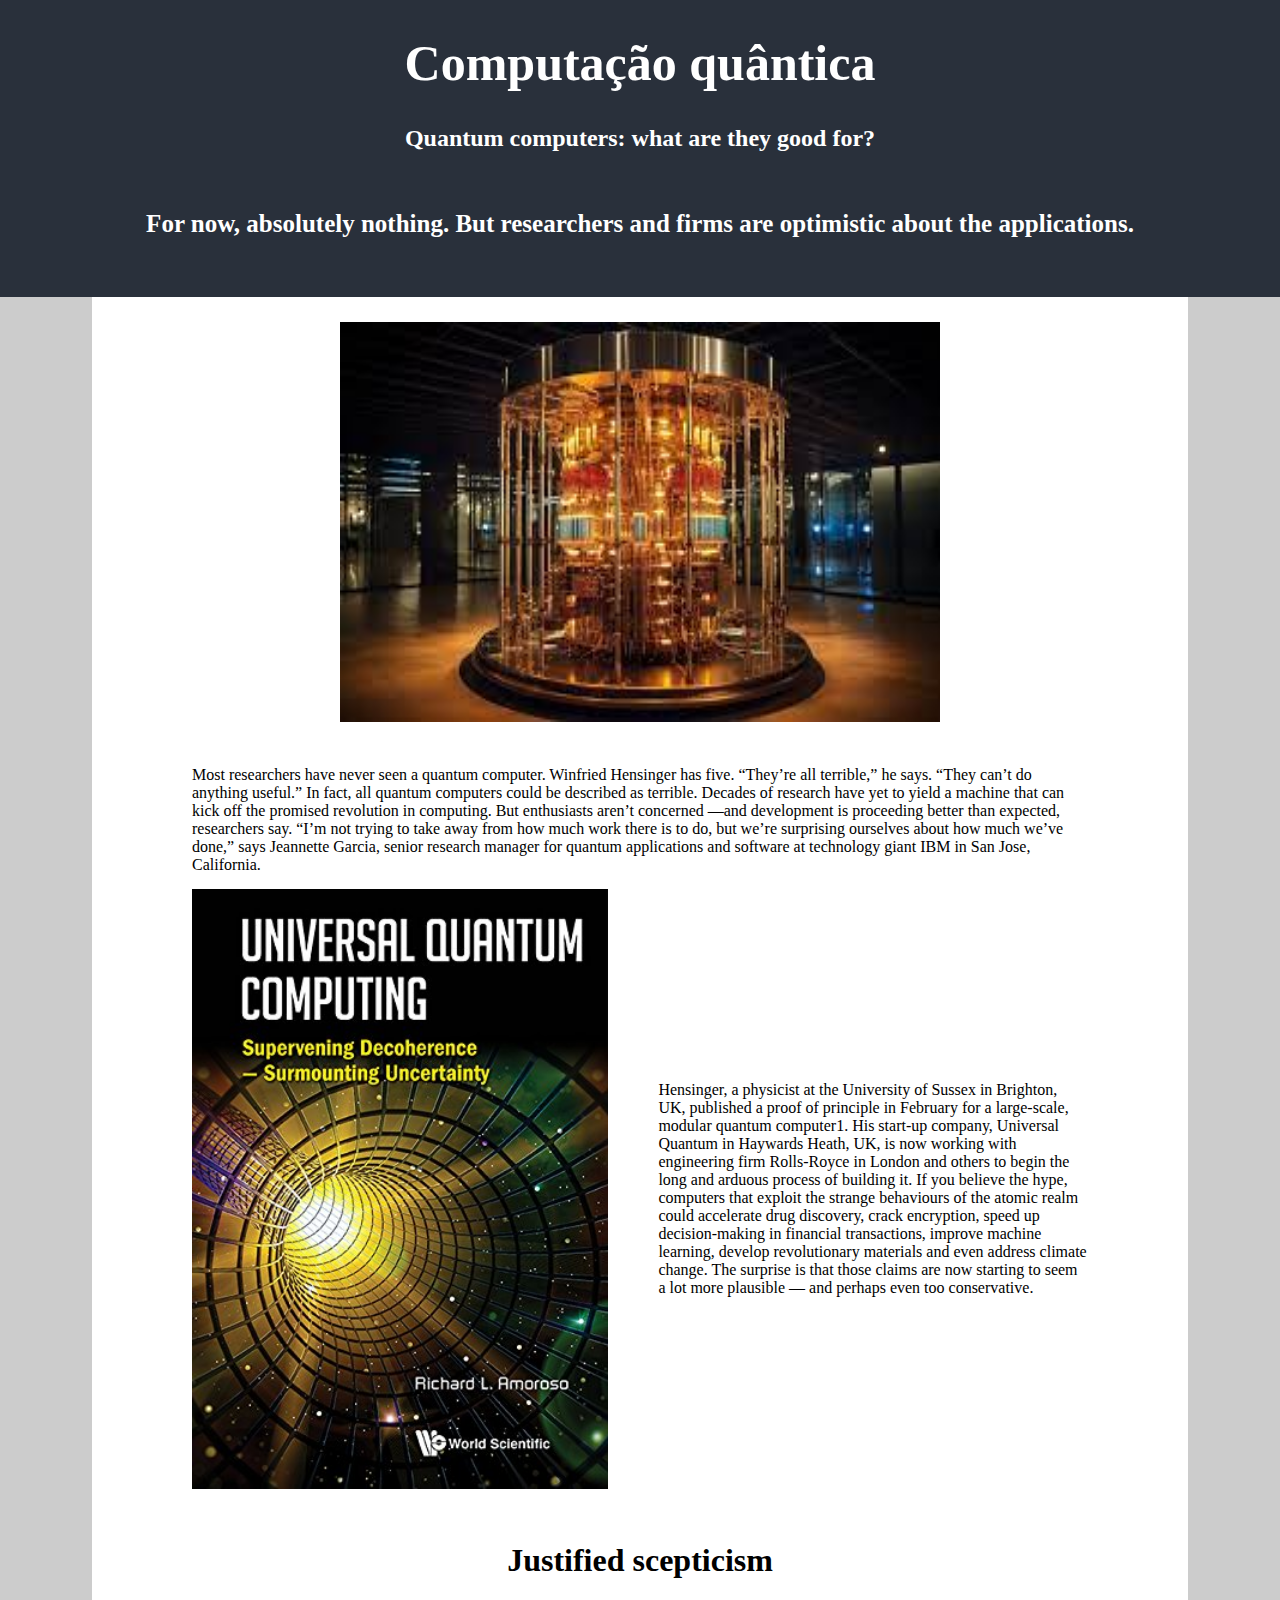
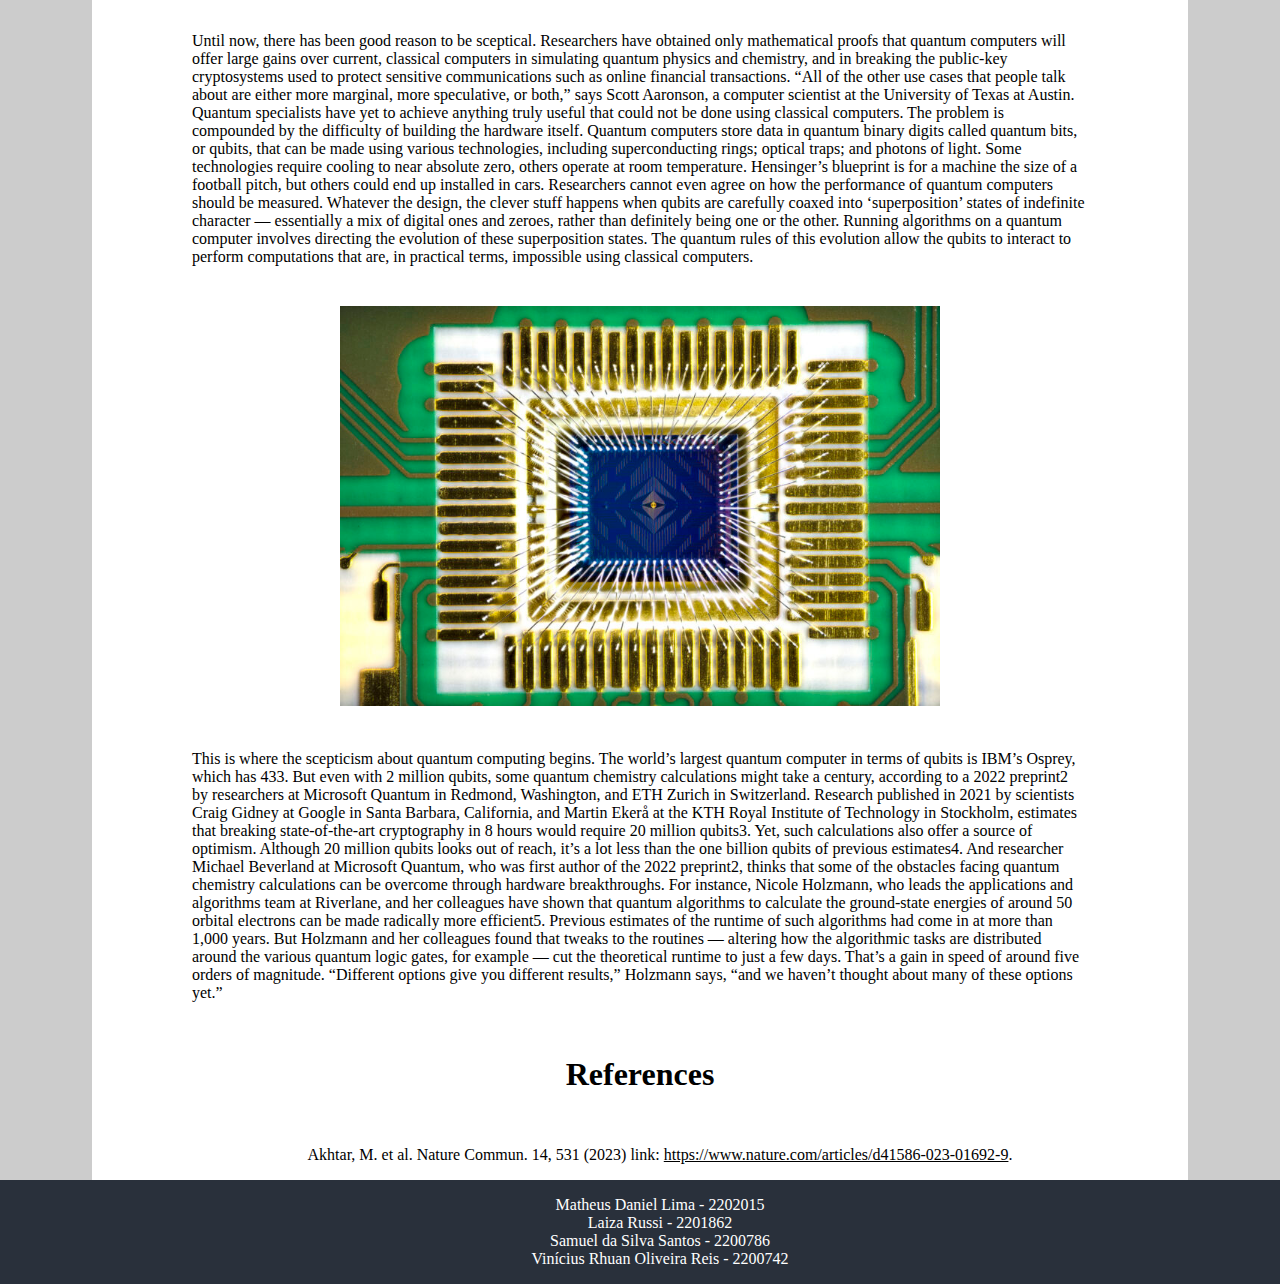
==== index.html @ 5a4b8c49 "first commit" ====
<!DOCTYPE html>
<html lang="pt-br">
<head>
    <meta charset="UTF-8">
    <meta name="viewport" content="width=device-width, initial-scale=1.0">
    <link rel="stylesheet" href="./css/style.css">
    <title>Computação quântica</title>
</head>
<body>
    <header>
        <h1>Computação quântica</h1>
        <h2>
            Quantum computers: what are they good for?
        </h2>
        <h6>
            For now, absolutely nothing. But researchers and firms are optimistic about the applications.
        </h6>
    </header>
    <main>
        <img src="./image/img-1.jpeg" alt="" class="img-default">

        <p>
            Most researchers have never seen a quantum computer. Winfried Hensinger has five. “They’re all terrible,” he says. “They can’t do anything useful.”

            In fact, all quantum computers could be described as terrible. Decades of research have yet to yield a machine that can kick off the promised revolution in computing. But enthusiasts aren’t concerned —and development is proceeding better than expected, researchers say.
            
            “I’m not trying to take away from how much work there is to do, but we’re surprising ourselves about how much we’ve done,” says Jeannette Garcia, senior research manager for quantum applications and software at technology giant IBM in San Jose, California.
        </p>

        <div class="merge-texto-imagem">
            <img src="./image/book.jpg" alt="">
            <p>
                Hensinger, a physicist at the University of Sussex in Brighton, UK, published a proof of principle in February for a large-scale, modular quantum computer1. His start-up company, Universal Quantum in Haywards Heath, UK, is now working with engineering firm Rolls-Royce in London and others to begin the long and arduous process of building it.

                If you believe the hype, computers that exploit the strange behaviours of the atomic realm could accelerate drug discovery, crack encryption, speed up decision-making in financial transactions, improve machine learning, develop revolutionary materials and even address climate change. The surprise is that those claims are now starting to seem a lot more plausible — and perhaps even too conservative.
            </p>
        </div>

        <section>
            <h5>Justified scepticism</h5>
            <p>
                Until now, there has been good reason to be sceptical. Researchers have obtained only mathematical proofs that quantum computers will offer large gains over current, classical computers in simulating quantum physics and chemistry, and in breaking the public-key cryptosystems used to protect sensitive communications such as online financial transactions. “All of the other use cases that people talk about are either more marginal, more speculative, or both,” says Scott Aaronson, a computer scientist at the University of Texas at Austin. Quantum specialists have yet to achieve anything truly useful that could not be done using classical computers.

                The problem is compounded by the difficulty of building the hardware itself. Quantum computers store data in quantum binary digits called quantum bits, or qubits, that can be made using various technologies, including superconducting rings; optical traps; and photons of light. Some technologies require cooling to near absolute zero, others operate at room temperature. Hensinger’s blueprint is for a machine the size of a football pitch, but others could end up installed in cars. Researchers cannot even agree on how the performance of quantum computers should be measured.

                Whatever the design, the clever stuff happens when qubits are carefully coaxed into ‘superposition’ states of indefinite character — essentially a mix of digital ones and zeroes, rather than definitely being one or the other. Running algorithms on a quantum computer involves directing the evolution of these superposition states. The quantum rules of this evolution allow the qubits to interact to perform computations that are, in practical terms, impossible using classical computers.
            </p>
            <img src="./image/processor.jpg" alt="" class="img-default">

            <p>
                This is where the scepticism about quantum computing begins. The world’s largest quantum computer in terms of qubits is IBM’s Osprey, which has 433. But even with 2 million qubits, some quantum chemistry calculations might take a century, according to a 2022 preprint2 by researchers at Microsoft Quantum in Redmond, Washington, and ETH Zurich in Switzerland. Research published in 2021 by scientists Craig Gidney at Google in Santa Barbara, California, and Martin Ekerå at the KTH Royal Institute of Technology in Stockholm, estimates that breaking state-of-the-art cryptography in 8 hours would require 20 million qubits3.

                Yet, such calculations also offer a source of optimism. Although 20 million qubits looks out of reach, it’s a lot less than the one billion qubits of previous estimates4. And researcher Michael Beverland at Microsoft Quantum, who was first author of the 2022 preprint2, thinks that some of the obstacles facing quantum chemistry calculations can be overcome through hardware breakthroughs.

                For instance, Nicole Holzmann, who leads the applications and algorithms team at Riverlane, and her colleagues have shown that quantum algorithms to calculate the ground-state energies of around 50 orbital electrons can be made radically more efficient5. Previous estimates of the runtime of such algorithms had come in at more than 1,000 years. But Holzmann and her colleagues found that tweaks to the routines — altering how the algorithmic tasks are distributed around the various quantum logic gates, for example — cut the theoretical runtime to just a few days. That’s a gain in speed of around five orders of magnitude. “Different options give you different results,” Holzmann says, “and we haven’t thought about many of these options yet.”


            </p>
        </section>

        <section class="referencias">
            <h5>References</h5>
            <ul>
                <li>
                    Akhtar, M. et al. Nature Commun. 14, 531 (2023) link: <a href="https://www.nature.com/articles/d41586-023-01692-9" target="_blank">https://www.nature.com/articles/d41586-023-01692-9</a>.
                </li>
            </ul>
        </section>

    </main>
    <footer>
        <ul>
            <li>Matheus Daniel Lima - 2202015</li>
            <li>Laiza Russi - 2201862</li>
            <li>Samuel da Silva Santos - 2200786</li>
            <li>Vinícius Rhuan Oliveira Reis - 2200742</li>

        </ul>
    </footer>
</body>
</html>
---- css/style.css ----
body{
    display: flex;
    flex-direction: column;
    flex-wrap: nowrap;
    align-content: space-around;
    align-items: center;
    justify-content: center;
    text-align: center;
    margin: 0;
    padding: 0;
    background-color: #ccc;
}

h1{
    font-size: 50px;
    font-weight: bold
}

h5{
    font-size: 32px;
}

h6{
    font-size: 25px;
}

header, footer{
    background-color: #29303b;
    color: #fff;
    padding-left: 15px;
    padding-right: 15px;
    width: 100%;
}

main{
    width: 70%;
    background-color: #fff;
}

p{
    text-align: left;
    font-size: 16px;
    margin-bottom: 15px;
    margin-top: 15px;
}

.img-default{
    margin-bottom: 25px;
    margin-top: 25px;
}

.merge-texto-imagem{
    display: flex;
    flex-direction: row;
    justify-content: flex-end;
    align-items: center;
}

.merge-texto-imagem img{
    margin-right: 50px;
}


a:link, a:visited, a:link:active, a:visited:active {
   color: #000;
}

a:hover{
    cursor: pointer;
}

ul{
    list-style-type: none;
}

@media(min-width: 700px){
    main{
        padding-left: 100px;
        padding-right: 100px;
    }

    .img-default{
        height: 400px;
        width: 600px;
    }

    .merge-texto-imagem img{
        width: 900px;
        height: 600px;
    }

    .referencias{
        text-align: center;
    }

}

@media (max-width: 700px) {
    main{
        padding-left: 15px;
        padding-right: 15px;
    }
    .img-default{
        height: 200px;
        width: 280px;
    }
    .merge-texto-imagem img{
        width: 100px;
        height: 300px;
    }
    .referencias{
        text-align: left;
    }
    li{
        padding-left: 10px;
    }
    
}
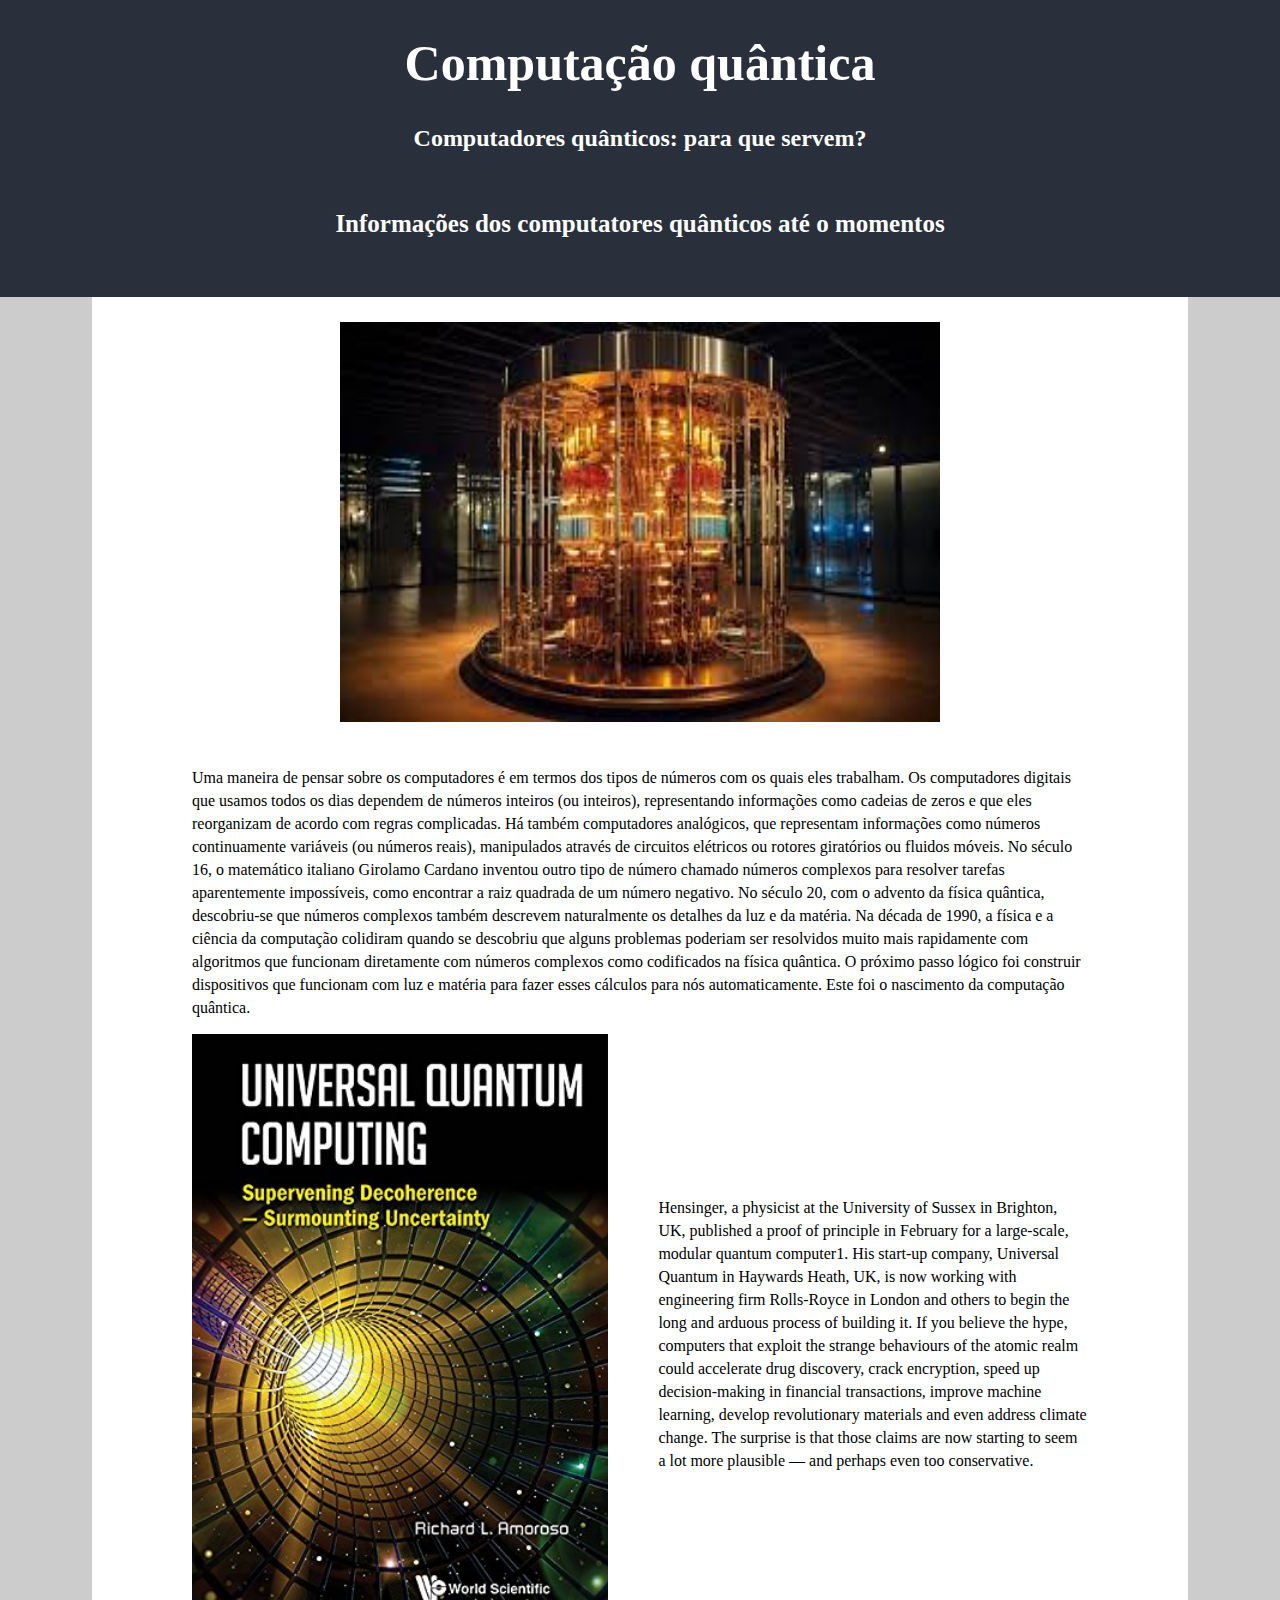
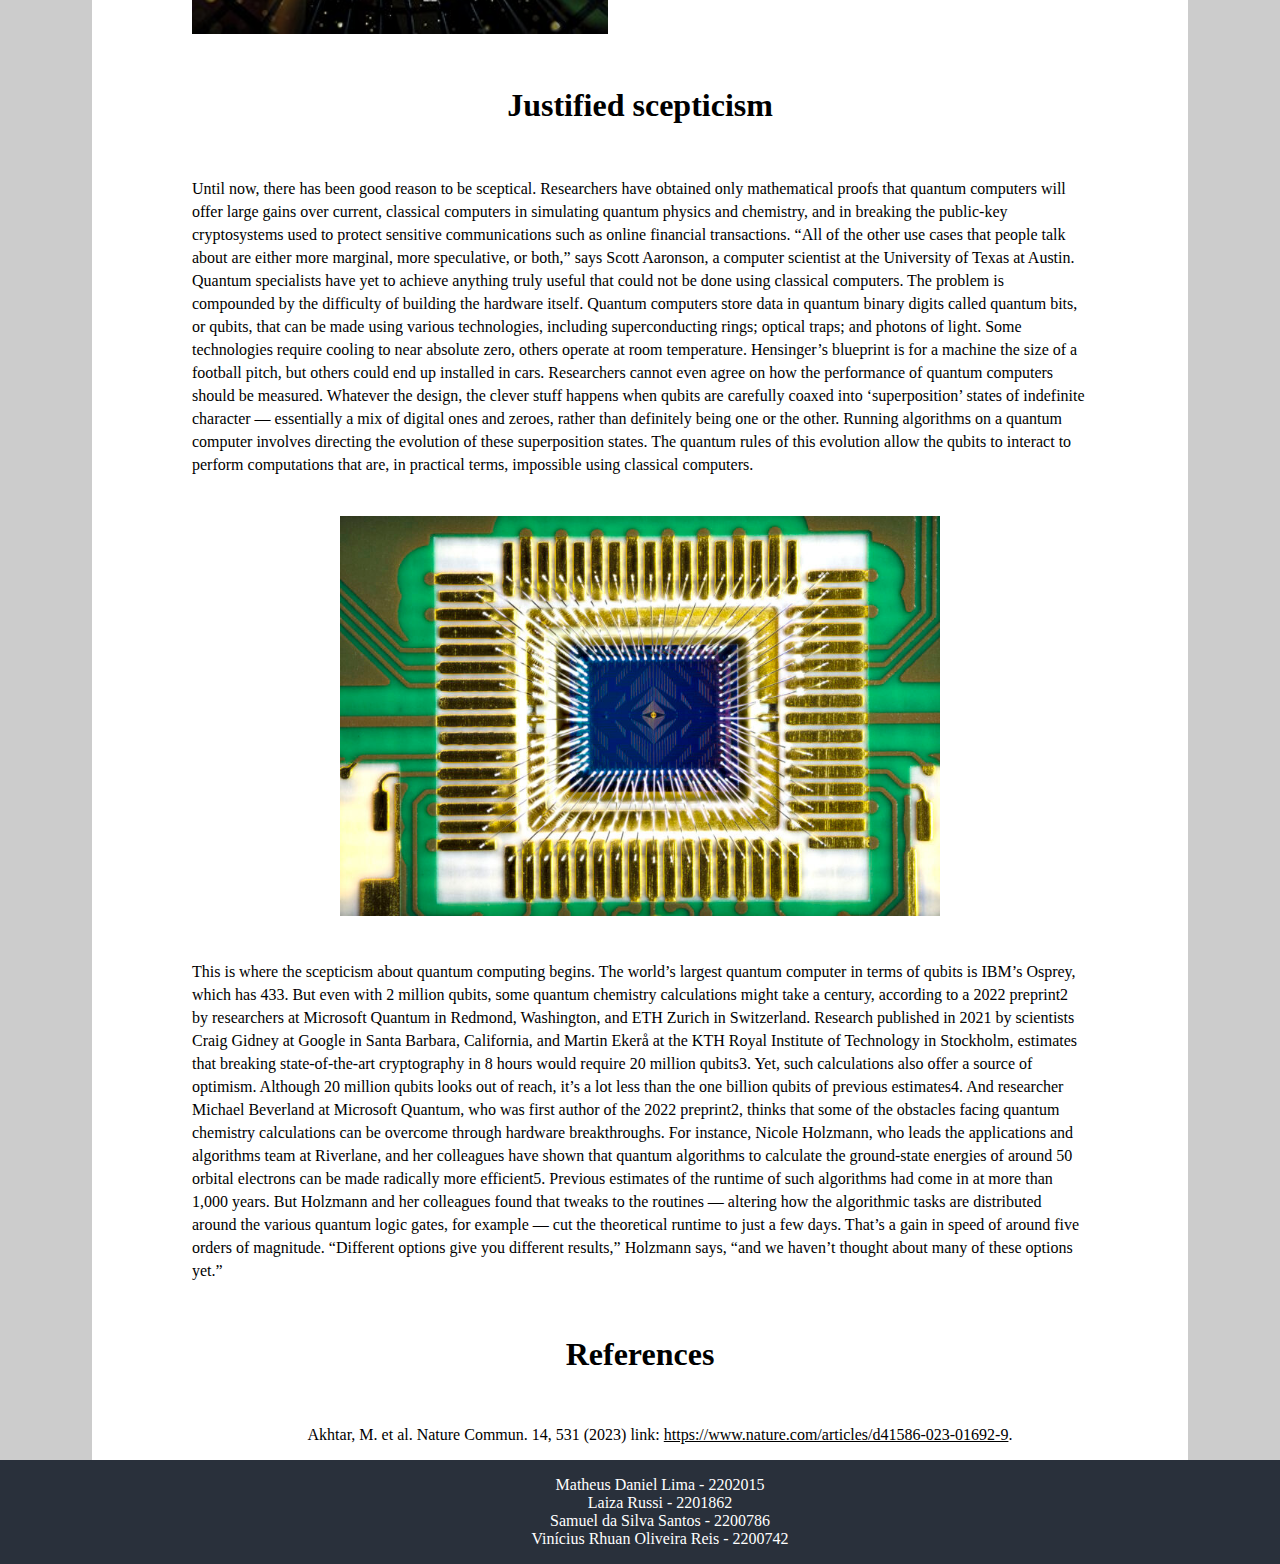
==== commit 1d6701b7: "fix: dados da computação quântica" ====
--- a/index.html
+++ b/index.html
@@ -10,22 +10,26 @@
     <header>
         <h1>Computação quântica</h1>
         <h2>
-            Quantum computers: what are they good for?
+            Computadores quânticos: para que servem?
         </h2>
         <h6>
-            For now, absolutely nothing. But researchers and firms are optimistic about the applications.
+            Informações dos computatores quânticos até o momentos
         </h6>
     </header>
     <main>
         <img src="./image/img-1.jpeg" alt="" class="img-default">
 
         <p>
-            Most researchers have never seen a quantum computer. Winfried Hensinger has five. “They’re all terrible,” he says. “They can’t do anything useful.”
+            Uma maneira de pensar sobre os computadores é em termos dos tipos de números com os quais eles trabalham.
 
-            In fact, all quantum computers could be described as terrible. Decades of research have yet to yield a machine that can kick off the promised revolution in computing. But enthusiasts aren’t concerned —and development is proceeding better than expected, researchers say.
-            
-            “I’m not trying to take away from how much work there is to do, but we’re surprising ourselves about how much we’ve done,” says Jeannette Garcia, senior research manager for quantum applications and software at technology giant IBM in San Jose, California.
+            Os computadores digitais que usamos todos os dias dependem de números inteiros (ou inteiros), representando informações como cadeias de zeros e que eles reorganizam de acordo com regras complicadas. Há também computadores analógicos, que representam informações como números continuamente variáveis (ou números reais), manipulados através de circuitos elétricos ou rotores giratórios ou fluidos móveis.
+            No século 16, o matemático italiano Girolamo Cardano inventou outro tipo de número chamado números complexos para resolver tarefas aparentemente impossíveis, como encontrar a raiz quadrada de um número negativo. No século 20, com o advento da física quântica, descobriu-se que números complexos também descrevem naturalmente os detalhes da luz e da matéria.
+
+            Na década de 1990, a física e a ciência da computação colidiram quando se descobriu que alguns problemas poderiam ser resolvidos muito mais rapidamente com algoritmos que funcionam diretamente com números complexos como codificados na física quântica.
+
+            O próximo passo lógico foi construir dispositivos que funcionam com luz e matéria para fazer esses cálculos para nós automaticamente. Este foi o nascimento da computação quântica.
         </p>
+
 
         <div class="merge-texto-imagem">
             <img src="./image/book.jpg" alt="">
--- a/css/style.css
+++ b/css/style.css
@@ -42,6 +42,7 @@
     font-size: 16px;
     margin-bottom: 15px;
     margin-top: 15px;
+    line-height: 23px;
 }
 
 .img-default{
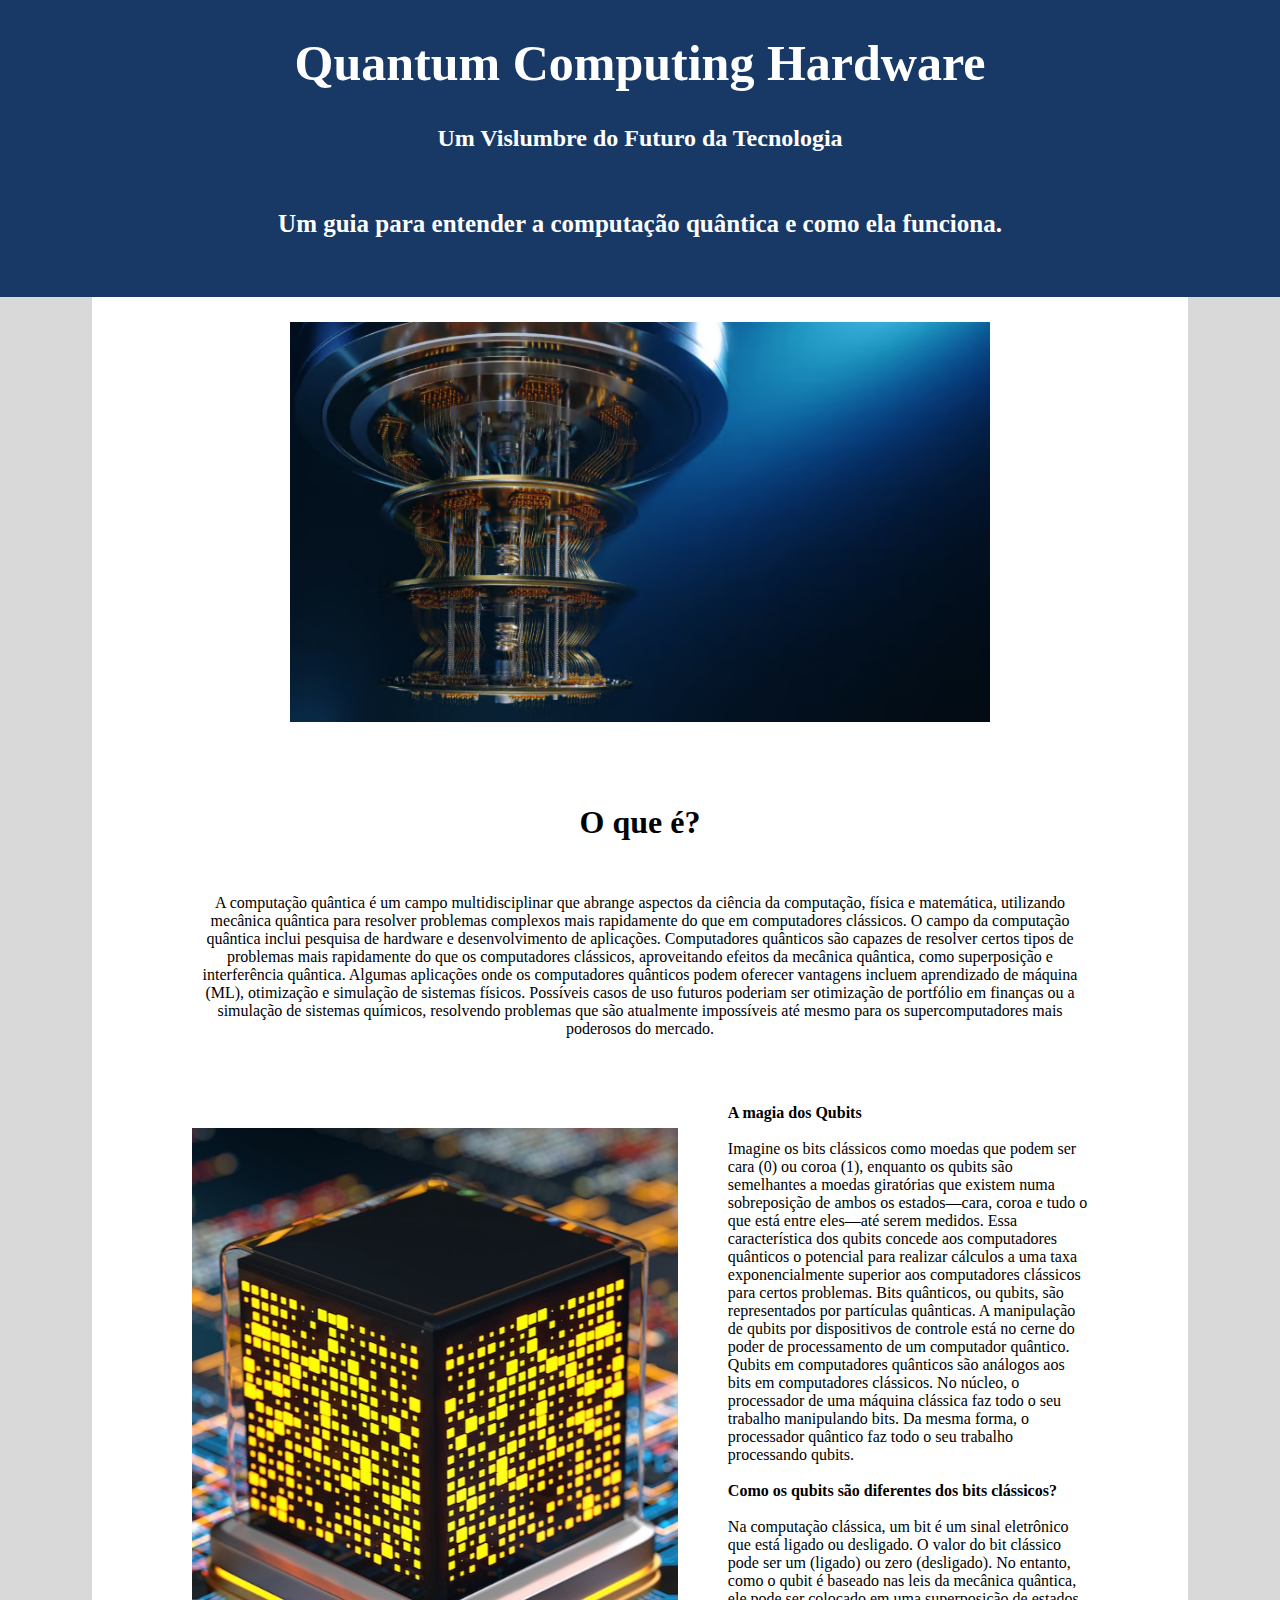
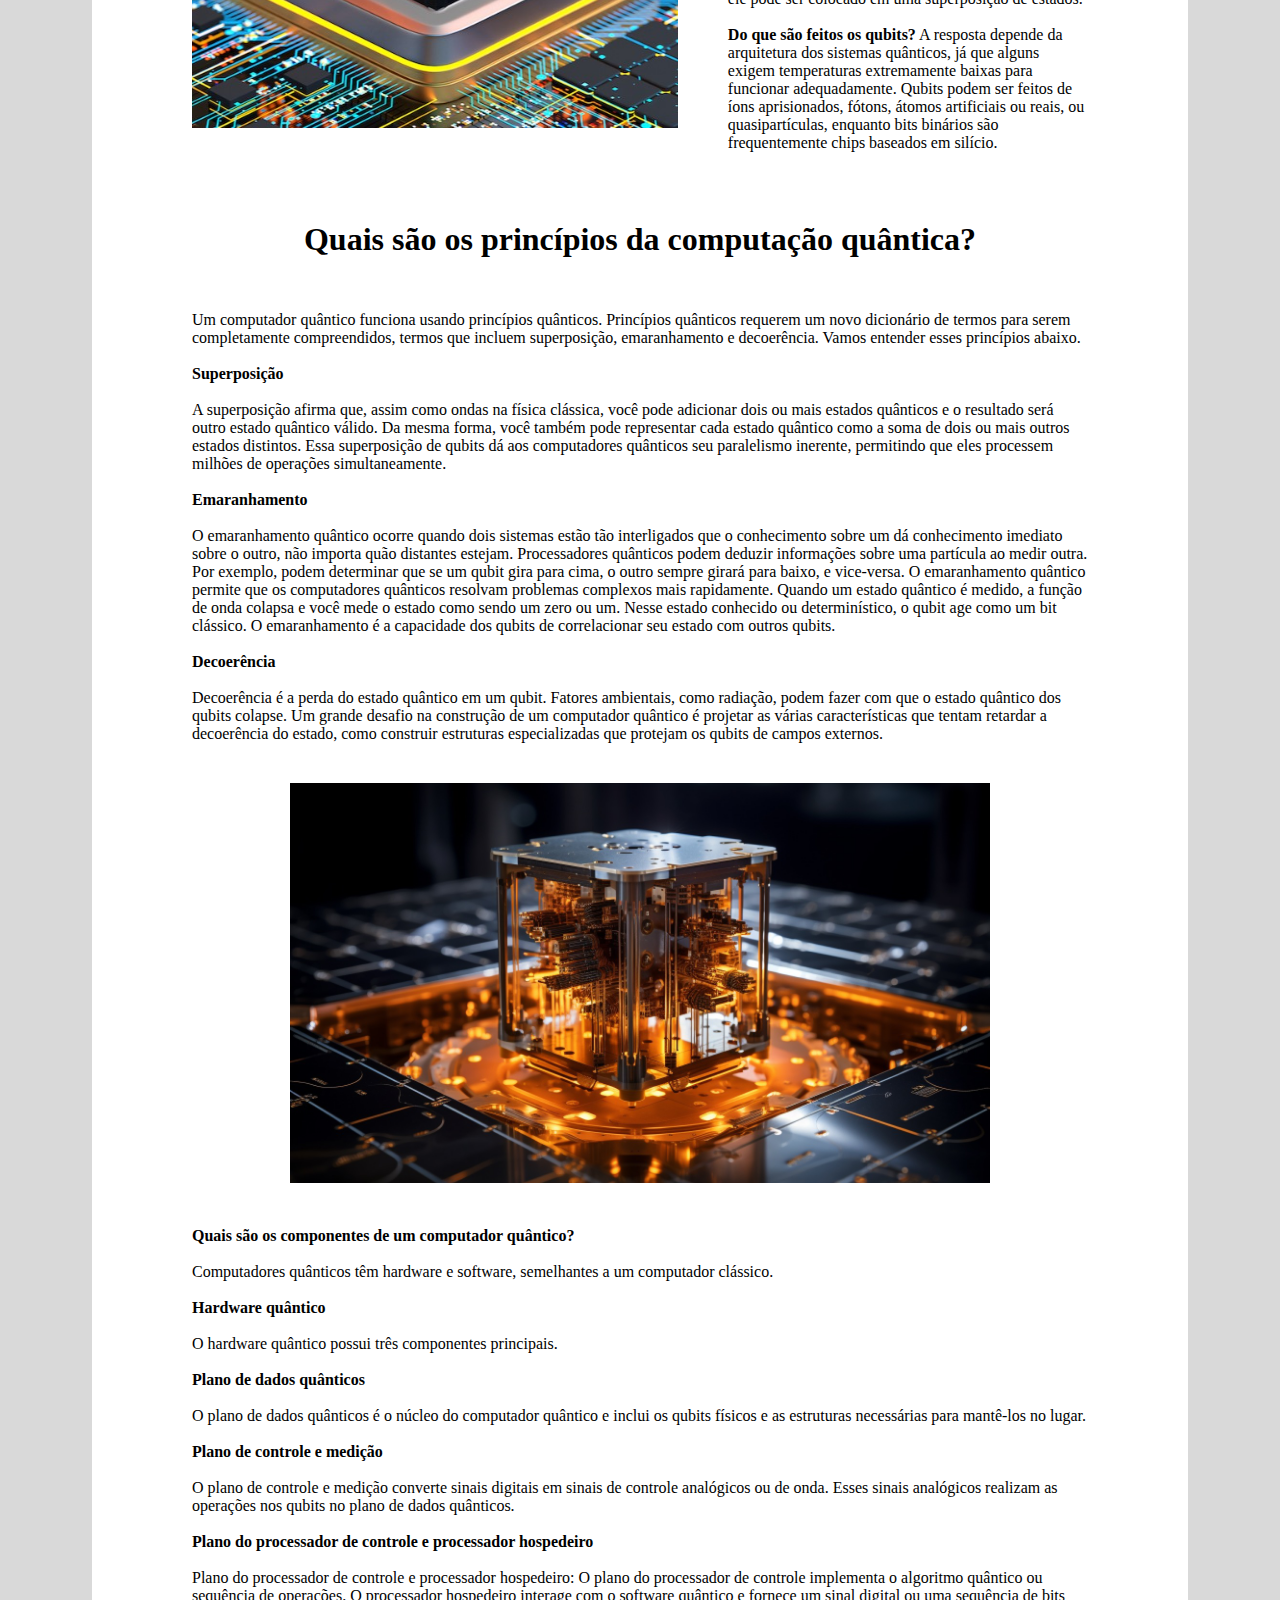
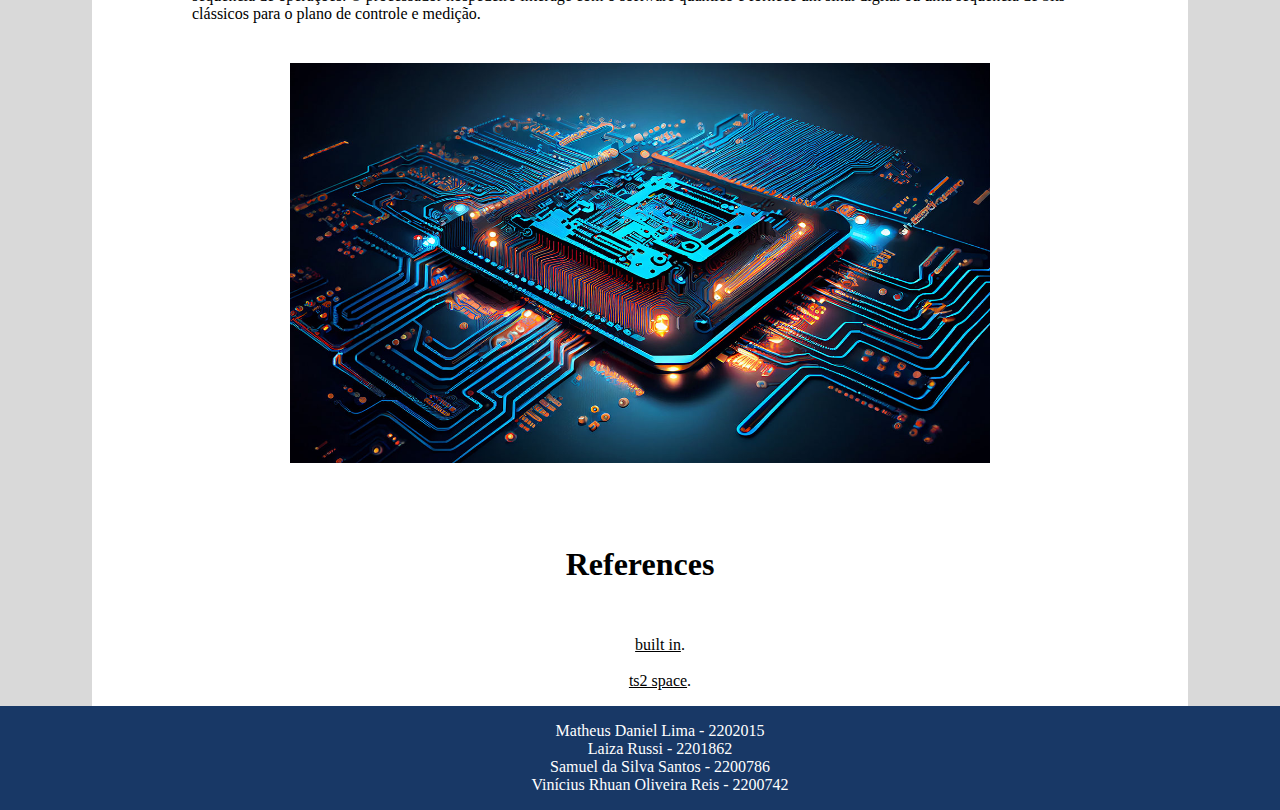
==== commit 4f6b78c5: "fix: prova desenvolvimento web" ====
--- a/index.html
+++ b/index.html
@@ -1,85 +1,103 @@
-<!DOCTYPE html>
-<html lang="pt-br">
-<head>
-    <meta charset="UTF-8">
-    <meta name="viewport" content="width=device-width, initial-scale=1.0">
-    <link rel="stylesheet" href="./css/style.css">
-    <title>Computação quântica</title>
-</head>
-<body>
-    <header>
-        <h1>Computação quântica</h1>
-        <h2>
-            Computadores quânticos: para que servem?
-        </h2>
-        <h6>
-            Informações dos computatores quânticos até o momentos
-        </h6>
-    </header>
-    <main>
-        <img src="./image/img-1.jpeg" alt="" class="img-default">
-
-        <p>
-            Uma maneira de pensar sobre os computadores é em termos dos tipos de números com os quais eles trabalham.
-
-            Os computadores digitais que usamos todos os dias dependem de números inteiros (ou inteiros), representando informações como cadeias de zeros e que eles reorganizam de acordo com regras complicadas. Há também computadores analógicos, que representam informações como números continuamente variáveis (ou números reais), manipulados através de circuitos elétricos ou rotores giratórios ou fluidos móveis.
-            No século 16, o matemático italiano Girolamo Cardano inventou outro tipo de número chamado números complexos para resolver tarefas aparentemente impossíveis, como encontrar a raiz quadrada de um número negativo. No século 20, com o advento da física quântica, descobriu-se que números complexos também descrevem naturalmente os detalhes da luz e da matéria.
-
-            Na década de 1990, a física e a ciência da computação colidiram quando se descobriu que alguns problemas poderiam ser resolvidos muito mais rapidamente com algoritmos que funcionam diretamente com números complexos como codificados na física quântica.
-
-            O próximo passo lógico foi construir dispositivos que funcionam com luz e matéria para fazer esses cálculos para nós automaticamente. Este foi o nascimento da computação quântica.
-        </p>
-
-
-        <div class="merge-texto-imagem">
-            <img src="./image/book.jpg" alt="">
-            <p>
-                Hensinger, a physicist at the University of Sussex in Brighton, UK, published a proof of principle in February for a large-scale, modular quantum computer1. His start-up company, Universal Quantum in Haywards Heath, UK, is now working with engineering firm Rolls-Royce in London and others to begin the long and arduous process of building it.
-
-                If you believe the hype, computers that exploit the strange behaviours of the atomic realm could accelerate drug discovery, crack encryption, speed up decision-making in financial transactions, improve machine learning, develop revolutionary materials and even address climate change. The surprise is that those claims are now starting to seem a lot more plausible — and perhaps even too conservative.
-            </p>
-        </div>
-
-        <section>
-            <h5>Justified scepticism</h5>
-            <p>
-                Until now, there has been good reason to be sceptical. Researchers have obtained only mathematical proofs that quantum computers will offer large gains over current, classical computers in simulating quantum physics and chemistry, and in breaking the public-key cryptosystems used to protect sensitive communications such as online financial transactions. “All of the other use cases that people talk about are either more marginal, more speculative, or both,” says Scott Aaronson, a computer scientist at the University of Texas at Austin. Quantum specialists have yet to achieve anything truly useful that could not be done using classical computers.
-
-                The problem is compounded by the difficulty of building the hardware itself. Quantum computers store data in quantum binary digits called quantum bits, or qubits, that can be made using various technologies, including superconducting rings; optical traps; and photons of light. Some technologies require cooling to near absolute zero, others operate at room temperature. Hensinger’s blueprint is for a machine the size of a football pitch, but others could end up installed in cars. Researchers cannot even agree on how the performance of quantum computers should be measured.
-
-                Whatever the design, the clever stuff happens when qubits are carefully coaxed into ‘superposition’ states of indefinite character — essentially a mix of digital ones and zeroes, rather than definitely being one or the other. Running algorithms on a quantum computer involves directing the evolution of these superposition states. The quantum rules of this evolution allow the qubits to interact to perform computations that are, in practical terms, impossible using classical computers.
-            </p>
-            <img src="./image/processor.jpg" alt="" class="img-default">
-
-            <p>
-                This is where the scepticism about quantum computing begins. The world’s largest quantum computer in terms of qubits is IBM’s Osprey, which has 433. But even with 2 million qubits, some quantum chemistry calculations might take a century, according to a 2022 preprint2 by researchers at Microsoft Quantum in Redmond, Washington, and ETH Zurich in Switzerland. Research published in 2021 by scientists Craig Gidney at Google in Santa Barbara, California, and Martin Ekerå at the KTH Royal Institute of Technology in Stockholm, estimates that breaking state-of-the-art cryptography in 8 hours would require 20 million qubits3.
-
-                Yet, such calculations also offer a source of optimism. Although 20 million qubits looks out of reach, it’s a lot less than the one billion qubits of previous estimates4. And researcher Michael Beverland at Microsoft Quantum, who was first author of the 2022 preprint2, thinks that some of the obstacles facing quantum chemistry calculations can be overcome through hardware breakthroughs.
-
-                For instance, Nicole Holzmann, who leads the applications and algorithms team at Riverlane, and her colleagues have shown that quantum algorithms to calculate the ground-state energies of around 50 orbital electrons can be made radically more efficient5. Previous estimates of the runtime of such algorithms had come in at more than 1,000 years. But Holzmann and her colleagues found that tweaks to the routines — altering how the algorithmic tasks are distributed around the various quantum logic gates, for example — cut the theoretical runtime to just a few days. That’s a gain in speed of around five orders of magnitude. “Different options give you different results,” Holzmann says, “and we haven’t thought about many of these options yet.”
-
-
-            </p>
-        </section>
-
-        <section class="referencias">
-            <h5>References</h5>
-            <ul>
-                <li>
-                    Akhtar, M. et al. Nature Commun. 14, 531 (2023) link: <a href="https://www.nature.com/articles/d41586-023-01692-9" target="_blank">https://www.nature.com/articles/d41586-023-01692-9</a>.
-                </li>
-            </ul>
-        </section>
-
-    </main>
-    <footer>
-        <ul>
-            <li>Matheus Daniel Lima - 2202015</li>
-            <li>Laiza Russi - 2201862</li>
-            <li>Samuel da Silva Santos - 2200786</li>
-            <li>Vinícius Rhuan Oliveira Reis - 2200742</li>
-
-        </ul>
-    </footer>
-</body>
+<!DOCTYPE html>
+<html lang="pt-br">
+<head>
+    <meta charset="UTF-8">
+    <meta name="viewport" content="width=device-width, initial-scale=1.0">
+    <link rel="stylesheet" href="./css/style.css">
+    <title>Computação quântica</title>
+</head>
+<body>
+    
+    <header>
+        <h1>Quantum Computing Hardware</h1>
+        <h2>
+            Um Vislumbre do Futuro da Tecnologia
+        </h2>
+        <h6>
+            Um guia para entender a computação quântica e como ela funciona.
+        </h6>
+    </header>
+    <main>
+        <img src="./image/img1.avif" alt="" class="img-default">
+
+        <p>
+        <h5>O que é?</h5>
+            A computação quântica é um campo multidisciplinar que abrange aspectos da ciência da computação, física e matemática, 
+            utilizando mecânica quântica para resolver problemas complexos mais rapidamente do que em computadores clássicos. O campo da computação quântica inclui 
+            pesquisa de hardware e desenvolvimento de aplicações. Computadores quânticos são capazes de resolver certos tipos de problemas mais rapidamente do que os 
+            computadores clássicos, aproveitando efeitos da mecânica quântica, como superposição e interferência quântica. Algumas aplicações onde os computadores quânticos 
+            podem oferecer vantagens incluem aprendizado de máquina (ML), otimização e simulação de sistemas físicos. Possíveis casos de uso futuros poderiam ser otimização 
+            de portfólio em finanças ou a simulação de sistemas químicos, resolvendo problemas que são atualmente impossíveis até mesmo para os supercomputadores mais poderosos 
+            do mercado.
+        </p>
+        <br></br>
+        <div class="merge-texto-imagem">
+            <img src="./image/img2.jpg" alt="">
+            <p>
+                <strong>A magia dos Qubits</strong><br></br>
+                Imagine os bits clássicos como moedas que podem ser cara (0) ou coroa (1), enquanto os qubits são semelhantes a moedas giratórias que existem numa sobreposição de ambos os estados—cara, coroa e tudo o que está entre eles—até serem medidos. Essa característica dos qubits concede aos computadores quânticos o potencial para realizar cálculos a uma taxa exponencialmente superior aos computadores clássicos para certos problemas.            
+                Bits quânticos, ou qubits, são representados por partículas quânticas. A manipulação de qubits por dispositivos de controle está no cerne do poder de processamento de um computador quântico. Qubits em computadores quânticos são análogos aos bits em computadores clássicos. No núcleo, o processador de uma máquina clássica faz todo o seu trabalho manipulando bits. Da mesma forma, o processador quântico faz todo o seu trabalho processando qubits.
+                <br></br><strong>Como os qubits são diferentes dos bits clássicos?</strong><br></br>
+                Na computação clássica, um bit é um sinal eletrônico que está ligado ou desligado. O valor do bit clássico pode ser um (ligado) ou zero (desligado). No entanto, como o qubit é baseado nas leis da mecânica quântica, ele pode ser colocado em uma superposição de estados.
+                <br></br><strong>Do que são feitos os qubits?</strong> A resposta depende da arquitetura dos sistemas quânticos, já que alguns exigem temperaturas extremamente baixas para funcionar adequadamente. Qubits podem ser feitos de íons aprisionados, fótons, átomos artificiais ou reais, ou quasipartículas, enquanto bits binários são frequentemente chips baseados em silício.
+            </p>
+        </div>
+
+        <section>
+            <h5>Quais são os princípios da computação quântica?</h5>
+            <p>
+                Um computador quântico funciona usando princípios quânticos. Princípios quânticos requerem um novo dicionário de termos para serem completamente compreendidos, termos que incluem superposição, emaranhamento e decoerência. Vamos entender esses princípios abaixo.
+                <br></br>
+                <strong>Superposição</strong><br></br>
+                A superposição afirma que, assim como ondas na física clássica, você pode adicionar dois ou mais estados quânticos e o resultado será outro estado quântico válido. Da mesma forma, você também pode representar cada estado quântico como a soma de dois ou mais outros estados distintos. Essa superposição de qubits dá aos computadores quânticos seu paralelismo inerente, permitindo que eles processem milhões de operações simultaneamente.
+                <br></br>
+                <strong>Emaranhamento</strong><br></br>
+                O emaranhamento quântico ocorre quando dois sistemas estão tão interligados que o conhecimento sobre um dá conhecimento imediato sobre o outro, não importa quão distantes estejam. Processadores quânticos podem deduzir informações sobre uma partícula ao medir outra. Por exemplo, podem determinar que se um qubit gira para cima, o outro sempre girará para baixo, e vice-versa. O emaranhamento quântico permite que os computadores quânticos resolvam problemas complexos mais rapidamente.
+                Quando um estado quântico é medido, a função de onda colapsa e você mede o estado como sendo um zero ou um. Nesse estado conhecido ou determinístico, o qubit age como um bit clássico. O emaranhamento é a capacidade dos qubits de correlacionar seu estado com outros qubits.
+                <br></br>
+                <strong>Decoerência</strong><br></br>
+                Decoerência é a perda do estado quântico em um qubit. Fatores ambientais, como radiação, podem fazer com que o estado quântico dos qubits colapse. Um grande desafio na construção de um computador quântico é projetar as várias características que tentam retardar a decoerência do estado, como construir estruturas especializadas que protejam os qubits de campos externos.
+            </p>
+            <img src="./image/img3.jpeg" alt="" class="img-default">
+            <p>
+    
+                <strong>Quais são os componentes de um computador quântico?</strong><br></br>
+                Computadores quânticos têm hardware e software, semelhantes a um computador clássico.
+                <br></br>
+                <strong>Hardware quântico</strong><br></br> O hardware quântico possui três componentes principais.
+                <br></br>
+                <strong>Plano de dados quânticos</strong><br></br> O plano de dados quânticos é o núcleo do computador quântico e inclui os qubits físicos e as estruturas necessárias para mantê-los no lugar.
+                <br></br>
+                <strong>Plano de controle e medição</strong><br></br> O plano de controle e medição converte sinais digitais em sinais de controle analógicos ou de onda. Esses sinais analógicos realizam as operações nos qubits no plano de dados quânticos.
+                <br></br>
+                <strong>Plano do processador de controle e processador hospedeiro</strong><br></br> Plano do processador de controle e processador hospedeiro: O plano do processador de controle implementa o algoritmo quântico ou sequência de operações. O processador hospedeiro interage com o software quântico e fornece um sinal digital ou uma sequência de bits clássicos para o plano de controle e medição.
+   
+            </p>
+            <img src="./image/processor.jpg" alt="" class="img-default">
+            <p>
+
+            </p>
+        </section>
+
+        <section class="referencias">
+            <h5>References</h5>
+            <ul>
+                <li>
+                    <a href="https://builtin.com/hardware/quantum-computing" target="_blank">built in</a>.<br></br>
+                    <a href="https://ts2.space/en/quantum-computing-hardware-a-glimpse-into-the-future-of-technology/#gsc.tab=0" target="_blank">ts2 space</a>.
+                </li>
+            </ul>
+        </section>
+
+    </main>
+    <footer>
+        <ul>
+            <li>Matheus Daniel Lima - 2202015</li>
+            <li>Laiza Russi - 2201862</li>
+            <li>Samuel da Silva Santos - 2200786</li>
+            <li>Vinícius Rhuan Oliveira Reis - 2200742</li>
+
+        </ul>
+    </footer>
+</body>
 </html>--- a/css/style.css
+++ b/css/style.css
@@ -8,7 +8,7 @@
     text-align: center;
     margin: 0;
     padding: 0;
-    background-color: #ccc;
+    background-color: #d9d9d9;
 }
 
 h1{
@@ -18,6 +18,7 @@
 
 h5{
     font-size: 32px;
+    text-align: center;
 }
 
 h6{
@@ -25,16 +26,17 @@
 }
 
 header, footer{
-    background-color: #29303b;
+    background-color:#183866;
     color: #fff;
     padding-left: 15px;
     padding-right: 15px;
     width: 100%;
+    
 }
 
 main{
     width: 70%;
-    background-color: #fff;
+    background-color: #ffffff;
 }
 
 p{
@@ -42,7 +44,6 @@
     font-size: 16px;
     margin-bottom: 15px;
     margin-top: 15px;
-    line-height: 23px;
 }
 
 .img-default{
@@ -82,7 +83,7 @@
 
     .img-default{
         height: 400px;
-        width: 600px;
+        width: 700px;
     }
 
     .merge-texto-imagem img{
@@ -91,7 +92,7 @@
     }
 
     .referencias{
-        text-align: center;
+        text-align: cemter;
     }
 
 }
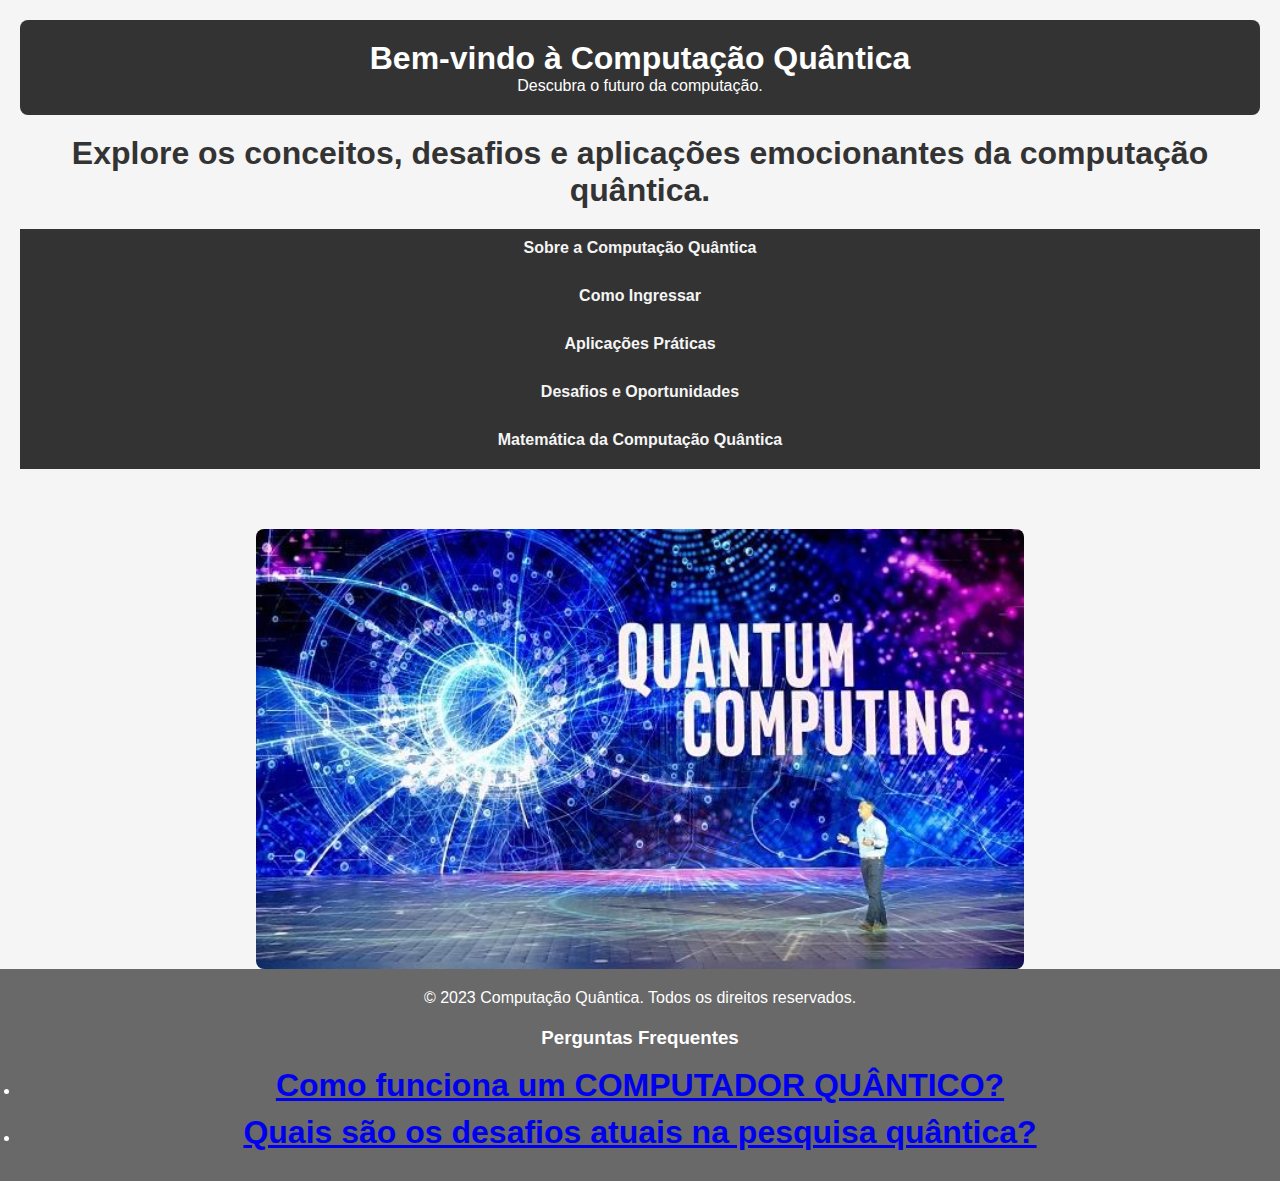
==== commit 95c25f45: "fix: trabalho" ====
--- a/index.html
+++ b/index.html
@@ -1,103 +1,144 @@
 <!DOCTYPE html>
-<html lang="pt-br">
+<html lang="en">
 <head>
     <meta charset="UTF-8">
     <meta name="viewport" content="width=device-width, initial-scale=1.0">
-    <link rel="stylesheet" href="./css/style.css">
-    <title>Computação quântica</title>
+    <link rel="stylesheet" href="styles.css">
+    <style>
+        body {
+            font-family: 'Arial', sans-serif;
+            margin: 0;
+            padding: 0;
+            box-sizing: border-box;
+            background-color: #f5f5f5;
+            color: #333;
+        }
+
+        #pagina-inicial {
+            text-align: center;
+            padding: 20px;
+        }
+
+        #banner {
+            background-color: #333;
+            color: #fff;
+            padding: 20px;
+            border-radius: 8px;
+            margin-bottom: 20px;
+        }
+
+        #descricao {
+            margin-bottom: 20px;
+        }
+
+        nav {
+            text-align: center;
+            margin-bottom: 20px;
+        }
+
+        nav ul {
+            list-style-type: none;
+            padding: 0;
+            margin: 0;
+            display: flex;
+            flex-direction: column;
+            align-items: center;
+        }
+
+        nav li {
+            margin-bottom: 10px;
+        }
+
+        nav a {
+            text-decoration: none;
+            color: #f5f5f5;
+            font-weight: bold;
+            padding: 10px 15px;
+            border-radius: 5px;
+            transition: background-color 0.3s ease;
+            display: block;
+            width: 100%;
+            box-sizing: border-box;
+        }
+
+        nav a:hover {
+            background-color: #ddd;
+            color: #333;
+        }
+
+        #imagem-inicial img {
+            width: 60%;
+            height: auto;
+            border-radius: 8px;
+        }
+
+        footer {
+            background-color: #696969;
+            color: #fff;
+            padding: 20px;
+            text-align: center;
+        }
+
+        #faq-comments {
+            margin-top: 20px;
+        }
+
+        #faq-comments h3 {
+            color: #fff;
+        }
+
+        #faq-comments ul {
+            padding: 0;
+            margin: 0;
+        }
+
+        #faq-comments li {
+            margin-bottom: 10px;
+        }
+    </style>
+    <title>Computação Quântica - Página Inicial</title>
 </head>
 <body>
-    
-    <header>
-        <h1>Quantum Computing Hardware</h1>
-        <h2>
-            Um Vislumbre do Futuro da Tecnologia
-        </h2>
-        <h6>
-            Um guia para entender a computação quântica e como ela funciona.
-        </h6>
-    </header>
-    <main>
-        <img src="./image/img1.avif" alt="" class="img-default">
 
-        <p>
-        <h5>O que é?</h5>
-            A computação quântica é um campo multidisciplinar que abrange aspectos da ciência da computação, física e matemática, 
-            utilizando mecânica quântica para resolver problemas complexos mais rapidamente do que em computadores clássicos. O campo da computação quântica inclui 
-            pesquisa de hardware e desenvolvimento de aplicações. Computadores quânticos são capazes de resolver certos tipos de problemas mais rapidamente do que os 
-            computadores clássicos, aproveitando efeitos da mecânica quântica, como superposição e interferência quântica. Algumas aplicações onde os computadores quânticos 
-            podem oferecer vantagens incluem aprendizado de máquina (ML), otimização e simulação de sistemas físicos. Possíveis casos de uso futuros poderiam ser otimização 
-            de portfólio em finanças ou a simulação de sistemas químicos, resolvendo problemas que são atualmente impossíveis até mesmo para os supercomputadores mais poderosos 
-            do mercado.
-        </p>
-        <br></br>
-        <div class="merge-texto-imagem">
-            <img src="./image/img2.jpg" alt="">
-            <p>
-                <strong>A magia dos Qubits</strong><br></br>
-                Imagine os bits clássicos como moedas que podem ser cara (0) ou coroa (1), enquanto os qubits são semelhantes a moedas giratórias que existem numa sobreposição de ambos os estados—cara, coroa e tudo o que está entre eles—até serem medidos. Essa característica dos qubits concede aos computadores quânticos o potencial para realizar cálculos a uma taxa exponencialmente superior aos computadores clássicos para certos problemas.            
-                Bits quânticos, ou qubits, são representados por partículas quânticas. A manipulação de qubits por dispositivos de controle está no cerne do poder de processamento de um computador quântico. Qubits em computadores quânticos são análogos aos bits em computadores clássicos. No núcleo, o processador de uma máquina clássica faz todo o seu trabalho manipulando bits. Da mesma forma, o processador quântico faz todo o seu trabalho processando qubits.
-                <br></br><strong>Como os qubits são diferentes dos bits clássicos?</strong><br></br>
-                Na computação clássica, um bit é um sinal eletrônico que está ligado ou desligado. O valor do bit clássico pode ser um (ligado) ou zero (desligado). No entanto, como o qubit é baseado nas leis da mecânica quântica, ele pode ser colocado em uma superposição de estados.
-                <br></br><strong>Do que são feitos os qubits?</strong> A resposta depende da arquitetura dos sistemas quânticos, já que alguns exigem temperaturas extremamente baixas para funcionar adequadamente. Qubits podem ser feitos de íons aprisionados, fótons, átomos artificiais ou reais, ou quasipartículas, enquanto bits binários são frequentemente chips baseados em silício.
-            </p>
+    <!-- PÁGINA INICIAL -->
+    <section id="pagina-inicial">
+        <!-- Banner atrativo e informativo -->
+        <div id="banner">
+            <h1>Bem-vindo à Computação Quântica</h1>
+            <p>Descubra o futuro da computação.</p>
         </div>
+        <!-- Breve descrição do conteúdo do site -->
+        <div id="descricao">
+            <h1>Explore os conceitos, desafios e aplicações emocionantes da computação quântica.</h1>
+        </div>
+        <!-- Navegação fácil para outras seções -->
+        <nav>
+            <ul>
+                <li><a href="sobre.html">Sobre a Computação Quântica</a></li>
+                <li><a href="como-ingressar.html">Como Ingressar</a></li>
+                <li><a href="aplicacoes.html">Aplicações Práticas</a></li>
+                <li><a href="desafios-oportunidades.html">Desafios e Oportunidades</a></li>
+                <li><a href="matematica.html">Matemática da Computação Quântica</a></li>
+            </ul>
+        </nav>
+    </section>
+    <!-- Imagem abaixo do menu -->
+    <div id="imagem-inicial">
+        <img src="image.jpeg" alt="Computação Quântica">
+    </div>
 
-        <section>
-            <h5>Quais são os princípios da computação quântica?</h5>
-            <p>
-                Um computador quântico funciona usando princípios quânticos. Princípios quânticos requerem um novo dicionário de termos para serem completamente compreendidos, termos que incluem superposição, emaranhamento e decoerência. Vamos entender esses princípios abaixo.
-                <br></br>
-                <strong>Superposição</strong><br></br>
-                A superposição afirma que, assim como ondas na física clássica, você pode adicionar dois ou mais estados quânticos e o resultado será outro estado quântico válido. Da mesma forma, você também pode representar cada estado quântico como a soma de dois ou mais outros estados distintos. Essa superposição de qubits dá aos computadores quânticos seu paralelismo inerente, permitindo que eles processem milhões de operações simultaneamente.
-                <br></br>
-                <strong>Emaranhamento</strong><br></br>
-                O emaranhamento quântico ocorre quando dois sistemas estão tão interligados que o conhecimento sobre um dá conhecimento imediato sobre o outro, não importa quão distantes estejam. Processadores quânticos podem deduzir informações sobre uma partícula ao medir outra. Por exemplo, podem determinar que se um qubit gira para cima, o outro sempre girará para baixo, e vice-versa. O emaranhamento quântico permite que os computadores quânticos resolvam problemas complexos mais rapidamente.
-                Quando um estado quântico é medido, a função de onda colapsa e você mede o estado como sendo um zero ou um. Nesse estado conhecido ou determinístico, o qubit age como um bit clássico. O emaranhamento é a capacidade dos qubits de correlacionar seu estado com outros qubits.
-                <br></br>
-                <strong>Decoerência</strong><br></br>
-                Decoerência é a perda do estado quântico em um qubit. Fatores ambientais, como radiação, podem fazer com que o estado quântico dos qubits colapse. Um grande desafio na construção de um computador quântico é projetar as várias características que tentam retardar a decoerência do estado, como construir estruturas especializadas que protejam os qubits de campos externos.
-            </p>
-            <img src="./image/img3.jpeg" alt="" class="img-default">
-            <p>
-    
-                <strong>Quais são os componentes de um computador quântico?</strong><br></br>
-                Computadores quânticos têm hardware e software, semelhantes a um computador clássico.
-                <br></br>
-                <strong>Hardware quântico</strong><br></br> O hardware quântico possui três componentes principais.
-                <br></br>
-                <strong>Plano de dados quânticos</strong><br></br> O plano de dados quânticos é o núcleo do computador quântico e inclui os qubits físicos e as estruturas necessárias para mantê-los no lugar.
-                <br></br>
-                <strong>Plano de controle e medição</strong><br></br> O plano de controle e medição converte sinais digitais em sinais de controle analógicos ou de onda. Esses sinais analógicos realizam as operações nos qubits no plano de dados quânticos.
-                <br></br>
-                <strong>Plano do processador de controle e processador hospedeiro</strong><br></br> Plano do processador de controle e processador hospedeiro: O plano do processador de controle implementa o algoritmo quântico ou sequência de operações. O processador hospedeiro interage com o software quântico e fornece um sinal digital ou uma sequência de bits clássicos para o plano de controle e medição.
-   
-            </p>
-            <img src="./image/processor.jpg" alt="" class="img-default">
-            <p>
+    <!-- RODAPÉ -->
+    <footer>
+        <p>&copy; 2023 Computação Quântica. Todos os direitos reservados.</p>
+        <div id="faq-comments">
+            <h3>Perguntas Frequentes</h3>
+            <ul>
+                <li><strong></strong><h1><p><a href="https://www.youtube.com/watch?v=movvRtF_sSQ" target="_blank">Como funciona um COMPUTADOR QUÂNTICO? </a></p></h1></strong></li>
+                <li><strong></strong><h1><p><a href="https://www.youtube.com/watch?v=OjHiC7BnZTA" target="_blank">Quais são os desafios atuais na pesquisa quântica? </a></p></h1></strong></li>
+                <!-- Adicione mais perguntas conforme necessário -->
+            </ul>
+        </div>
+    </footer>
 
-            </p>
-        </section>
-
-        <section class="referencias">
-            <h5>References</h5>
-            <ul>
-                <li>
-                    <a href="https://builtin.com/hardware/quantum-computing" target="_blank">built in</a>.<br></br>
-                    <a href="https://ts2.space/en/quantum-computing-hardware-a-glimpse-into-the-future-of-technology/#gsc.tab=0" target="_blank">ts2 space</a>.
-                </li>
-            </ul>
-        </section>
-
-    </main>
-    <footer>
-        <ul>
-            <li>Matheus Daniel Lima - 2202015</li>
-            <li>Laiza Russi - 2201862</li>
-            <li>Samuel da Silva Santos - 2200786</li>
-            <li>Vinícius Rhuan Oliveira Reis - 2200742</li>
-
-        </ul>
-    </footer>
 </body>
-</html>+</html>
--- a/styles.css
+++ b/styles.css
@@ -0,0 +1,53 @@
+/* Reset de estilos */
+body, h1, h2, p {
+    margin: 0;
+    padding: 0;
+    margin: 0 auto; /* Centraliza a imagem dentro da div */
+}
+
+/* Estilo do banner */
+#banner {
+    background-color: #333;
+    color: #fff;
+    padding: 50px;
+    text-align: center;
+}
+
+/* Estilo do menu de navegação */
+nav {
+    background-color: #333;
+}
+
+nav ul {
+    list-style-type: none;
+    display: flex;
+    justify-content: space-around;
+    padding: 10px;
+}
+
+nav a {
+    text-decoration: none;
+    color: #fff;
+}
+
+/* Estilo do rodapé */
+footer {
+    background-color: #333;
+    color: #fff;
+    text-align: center;
+    padding: 10px;
+}
+
+/* IMAGEM */
+#pagina-inicial {
+    text-align: center; /* Centraliza o conteúdo do bloco */
+}
+
+#imagem-inicial {
+    margin-top: 20px; /* Adiciona um espaço entre o menu e a imagem (ajuste conforme necessário) */
+}
+
+#imagem-inicial img {
+    display: block;
+    margin: 0 auto; /* Centraliza a imagem dentro da div */
+}